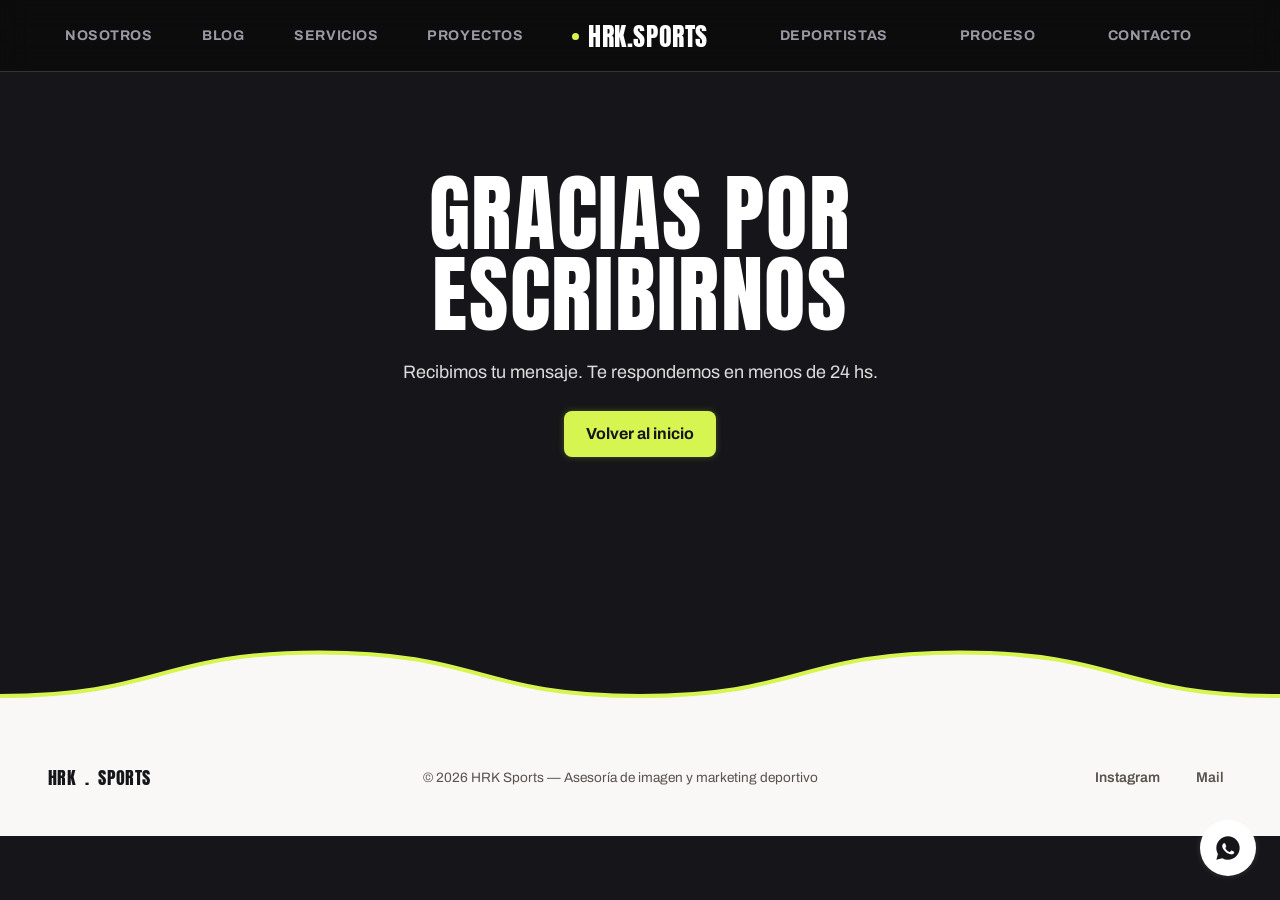
==== gracias.html @ 6d8212dc "Corregir defectos del formulario de contacto y agregar página de gracias propia - Autocomplete (name" ====
<!DOCTYPE html>
<html lang="es-AR">
<head>
<meta charset="UTF-8">
<meta name="viewport" content="width=device-width, initial-scale=1.0">
<title>Gracias por tu consulta — HRK Sports</title>
<meta name="description" content="Recibimos tu consulta. El equipo de HRK Sports te responde en menos de 24 horas.">
<meta name="robots" content="noindex, follow">
<meta name="theme-color" content="#16161a">
<!-- ⚠ hrk-sports.vercel.app es la URL real actual. Cuando se conecte el dominio propio, actualizar esta canonical igual que en index.html. -->
<link rel="canonical" href="https://hrk-sports.vercel.app/gracias.html">

<link rel="preconnect" href="https://fonts.googleapis.com">
<link rel="preconnect" href="https://fonts.gstatic.com" crossorigin>
<link href="https://fonts.googleapis.com/css2?family=Anton&family=Archivo:ital,wght@0,400;0,500;0,600;0,700;1,400&family=Archivo+Expanded:wght@600;700;800;900&display=swap" rel="stylesheet">
<style>
  :root{
    --bg:#16161a;
    --surface:#1e1e23;
    --card:var(--surface);
    --ink:#ffffff;
    --ink-faint:rgba(255,255,255,.6);
    --line:rgba(255,255,255,.16);
    --accent:#D7F551;
    --accent-hover:#e3ff6e;
    --accent-ink:var(--bg);
    --accent-deep:#5c6810;
    --bg-light:#faf8f6;
    --glow-hover:0 0 8px rgba(255,255,255,.2);
    --glow-primary-rest:0 0 6px rgba(255,255,255,.14);
    --radius-sm:8px;
    --radius-lg:24px;
    --container:1280px;
    --container-pad:48px;
    --space-section:96px;
    --space-item:24px;
    --font:'Archivo',system-ui,sans-serif;
    --display:'Archivo Expanded','Archivo',system-ui,sans-serif;
    --title:'Anton',var(--display),sans-serif;
    --title-tracking:0.02em;
    --title-leading:0.95;
    --h1:clamp(1.35rem,6.5vw + .1rem,5.75rem);
  }
  *{margin:0;padding:0;box-sizing:border-box}
  html{scroll-behavior:smooth}
  body{font-family:var(--font);background:var(--bg);color:var(--ink);line-height:1.6;-webkit-font-smoothing:antialiased;overflow-x:hidden}
  a{color:inherit;text-decoration:none}
  .wrap{max-width:var(--container);margin-inline:auto;padding-inline:var(--container-pad)}
  section{padding:var(--space-section) 0;scroll-margin-top:90px}

  /* ---------- NAV (idéntico a index.html, sin selector de idioma:
     esta página sólo existe en español) ---------- */
  header{position:fixed;inset:0 0 auto 0;z-index:200}
  header::before{content:"";position:absolute;inset:0;z-index:-1;background:rgba(10,10,12,.82);backdrop-filter:blur(14px);-webkit-backdrop-filter:blur(14px);border-bottom:1px solid var(--line)}
  .nav{display:grid;grid-template-columns:1fr auto 1fr;align-items:center;height:72px;padding:0 16px}
  .nav-group{display:flex;align-items:center}
  .nav-group.left{justify-content:space-evenly}
  .nav-group.right{justify-content:space-evenly}
  .nav-link{display:inline-flex;align-items:center;justify-content:center;min-height:44px;min-width:44px;font-size:.8125rem;font-weight:700;letter-spacing:.14em;text-transform:uppercase;color:#9a9aa5;transition:color .2s ease;white-space:nowrap}
  .nav-group .nav-link{font-size:.875rem;letter-spacing:.04em}
  .nav-link:hover{color:var(--accent)}
  .logo{grid-column:2;display:inline-flex;align-items:center;justify-self:center;gap:9px;font-family:var(--title);font-weight:400;font-size:1.625rem;line-height:var(--title-leading);letter-spacing:var(--title-tracking);text-transform:uppercase;color:#fff}
  .logo-dot{width:7px;height:7px;border-radius:50%;background:var(--accent);flex:none}
  .burger{grid-column:3;justify-self:end;display:none;background:none;border:0;cursor:pointer;width:44px;height:44px;position:relative;z-index:160}
  .burger span{display:block;width:22px;height:2px;background:#fff;margin:5px auto;transition:.3s}
  .nav-links{display:none}

  .btn{display:inline-flex;align-items:center;justify-content:center;min-height:44px;gap:10px;background:var(--accent);color:var(--accent-ink) !important;padding:10px 22px;border-radius:var(--radius-sm);font-weight:700;font-size:1rem;border:0;cursor:pointer;text-decoration:none;box-shadow:0 0 6px rgba(215,245,81,.25);transition:background .2s ease,box-shadow .2s ease}
  .btn:hover{background:var(--accent-hover);box-shadow:0 0 10px rgba(227,255,110,.4)}

  /* ---------- GRACIAS ---------- */
  .thanks{min-height:70vh;display:flex;align-items:center;justify-content:center;text-align:center;background:var(--bg);color:#fff}
  .thanks-content{max-width:640px;margin:0 auto;display:flex;flex-direction:column;align-items:center;gap:var(--space-item)}
  .thanks-title{font-family:var(--title);font-weight:400;text-transform:uppercase;font-size:var(--h1);line-height:var(--title-leading);letter-spacing:var(--title-tracking)}
  .thanks-text{font-size:1.125rem;line-height:1.6;color:rgba(255,255,255,.85)}

  /* ---------- FOOTER ---------- */
  footer{background:var(--bg-light);color:var(--bg);padding:36px 0}
  .foot{display:flex;align-items:center;justify-content:space-between;gap:var(--space-item);flex-wrap:wrap}
  .foot .logo{color:var(--bg);font-size:1.1rem}
  .foot p{color:#57534d;font-size:.85rem}
  .foot-social{display:flex;gap:var(--space-item)}
  .foot-social a{display:inline-flex;align-items:center;justify-content:center;min-height:44px;min-width:44px;padding:0 4px;color:#57534d;font-size:.88rem;font-weight:600;transition:color .2s}
  .foot-social a:hover{color:var(--accent-deep)}

  /* ---------- WHATSAPP FLOTANTE ---------- */
  .whatsapp-float{position:fixed;bottom:24px;right:24px;width:56px;height:56px;border-radius:50%;background:#fff;color:var(--bg);display:flex;align-items:center;justify-content:center;box-shadow:var(--glow-primary-rest);transition:box-shadow .2s ease;z-index:90}
  .whatsapp-float:hover{box-shadow:var(--glow-hover)}
  .whatsapp-float svg{width:28px;height:28px}

  /* ---------- SEPARADOR ONDULADO ---------- */
  .wave-seam{position:relative;width:100%;height:90px;line-height:0;pointer-events:none}
  .wave-seam svg{display:block;width:100%;height:100%}
  @media(max-width:640px){.wave-seam{height:54px}}

  /* ---------- RESPONSIVE ---------- */
  @media(max-width:960px){
    .nav-group{display:none}
    .nav-links{display:flex;position:fixed;inset:0;background:var(--bg);flex-direction:column;justify-content:center;gap:28px;transform:translateX(100%);transition:transform .3s;z-index:150}
    .nav-links.open{transform:none}
    .nav-links .nav-link{font-size:1.2rem;min-height:44px;display:inline-flex;align-items:center;justify-content:center;padding:6px 0}
    .nav-links a.btn{font-size:1.2rem}
    .burger{display:block}
    body.menu-open .burger span:nth-child(1){transform:translateY(7px) rotate(45deg);background:var(--ink)}
    body.menu-open .burger span:nth-child(2){opacity:0}
    body.menu-open .burger span:nth-child(3){transform:translateY(-7px) rotate(-45deg);background:var(--ink)}
  }
  @media(max-width:680px){
    :root{
      --container-pad:24px;
      --space-section:64px;
    }
    footer{padding-bottom:96px}
  }
</style>
</head>
<body>

<header id="header">
  <div class="wrap nav">
    <nav class="nav-group left" aria-label="Navegación principal">
      <a href="index.html#nosotros" class="nav-link">Nosotros</a>
      <a href="index.html#prensa" class="nav-link">Blog</a>
      <a href="index.html#servicios" class="nav-link">Servicios</a>
      <a href="index.html#trabajo" class="nav-link">Proyectos</a>
    </nav>
    <a href="index.html" class="logo"><span class="logo-dot" aria-hidden="true"></span>HRK.SPORTS</a>
    <nav class="nav-group right" aria-label="Navegación secundaria">
      <a href="index.html#deportistas" class="nav-link">Deportistas</a>
      <a href="index.html#proceso" class="nav-link">Proceso</a>
      <a href="index.html#contacto" class="nav-link">Contacto</a>
    </nav>
    <button class="burger" id="burger" aria-label="Menú"><span></span><span></span><span></span></button>
  </div>
  <nav class="nav-links" id="navLinks">
    <a href="index.html#nosotros" class="nav-link">Nosotros</a>
    <a href="index.html#prensa" class="nav-link">Blog</a>
    <a href="index.html#servicios" class="nav-link">Servicios</a>
    <a href="index.html#trabajo" class="nav-link">Proyectos</a>
    <a href="index.html#deportistas" class="nav-link">Deportistas</a>
    <a href="index.html#proceso" class="nav-link">Proceso</a>
    <a href="index.html#contacto" class="btn">Contacto</a>
  </nav>
</header>

<main>
<section class="thanks">
  <div class="wrap thanks-content">
    <h1 class="thanks-title">Gracias por escribirnos</h1>
    <p class="thanks-text">Recibimos tu mensaje. Te respondemos en menos de 24&nbsp;hs.</p>
    <a href="index.html" class="btn">Volver al inicio</a>
  </div>
</section>
</main>

<div class="wave-seam" aria-hidden="true"><svg viewBox="0 0 1440 120" preserveAspectRatio="none"><rect width="1440" height="120" fill="var(--bg)"/><path d="M0,88 C180,88 180,30 360,30 C540,30 540,88 720,88 C900,88 900,30 1080,30 C1260,30 1260,88 1440,88 L1440,120 L0,120 Z" fill="var(--bg-light)"/><path d="M0,88 C180,88 180,30 360,30 C540,30 540,88 720,88 C900,88 900,30 1080,30 C1260,30 1260,88 1440,88" fill="none" stroke="var(--accent)" stroke-width="4" vector-effect="non-scaling-stroke"/></svg></div>

<a class="whatsapp-float" href="https://wa.me/5492494577556?text=Hola%20HRK%20Sports%2C%20quiero%20conocer%20m%C3%A1s%20sobre%20sus%20servicios." target="_blank" rel="noopener" aria-label="Escribirle a HRK Sports por WhatsApp">
  <svg aria-hidden="true" viewBox="0 0 24 24" fill="currentColor"><path d="M12 2C6.48 2 2 6.48 2 12c0 1.85.5 3.58 1.36 5.07L2 22l5.06-1.32A9.94 9.94 0 0012 22c5.52 0 10-4.48 10-10S17.52 2 12 2zm5.2 14.2c-.22.62-1.28 1.19-1.77 1.24-.45.05-.9.2-3.02-.63-2.56-1.02-4.2-3.6-4.33-3.77-.13-.17-1.03-1.37-1.03-2.62 0-1.24.65-1.85.88-2.1.22-.25.5-.3.66-.3.17 0 .33 0 .48.01.16.01.36-.06.56.43.22.53.73 1.83.79 1.96.06.13.1.29.02.46-.08.17-.13.28-.25.43-.13.15-.27.34-.38.46-.13.13-.26.27-.11.53.15.26.67 1.1 1.43 1.78.98.88 1.81 1.15 2.07 1.28.26.13.41.11.56-.06.15-.17.65-.75.83-1.01.17-.26.34-.21.56-.13.22.09 1.42.67 1.66.79.24.13.4.19.46.29.06.11.06.6-.16 1.22z"/></svg>
</a>

<footer>
  <div class="wrap foot">
    <a href="index.html" class="logo">HRK<span>.</span>SPORTS</a>
    <p>© 2026 HRK Sports — Asesoría de imagen y marketing deportivo</p>
    <div class="foot-social">
      <a href="https://www.instagram.com/hrk.sports/" target="_blank" rel="noopener">Instagram</a>
      <a href="mailto:hrk.sports2025@gmail.com">Mail</a>
    </div>
  </div>
</footer>

<script>
  const burger = document.getElementById('burger');
  const links = document.getElementById('navLinks');
  burger.addEventListener('click', () => {
    links.classList.toggle('open');
    document.body.classList.toggle('menu-open');
  });
  links.querySelectorAll('a').forEach(a => a.addEventListener('click', () => {
    links.classList.remove('open');
    document.body.classList.remove('menu-open');
  }));
</script>
</body>
</html>
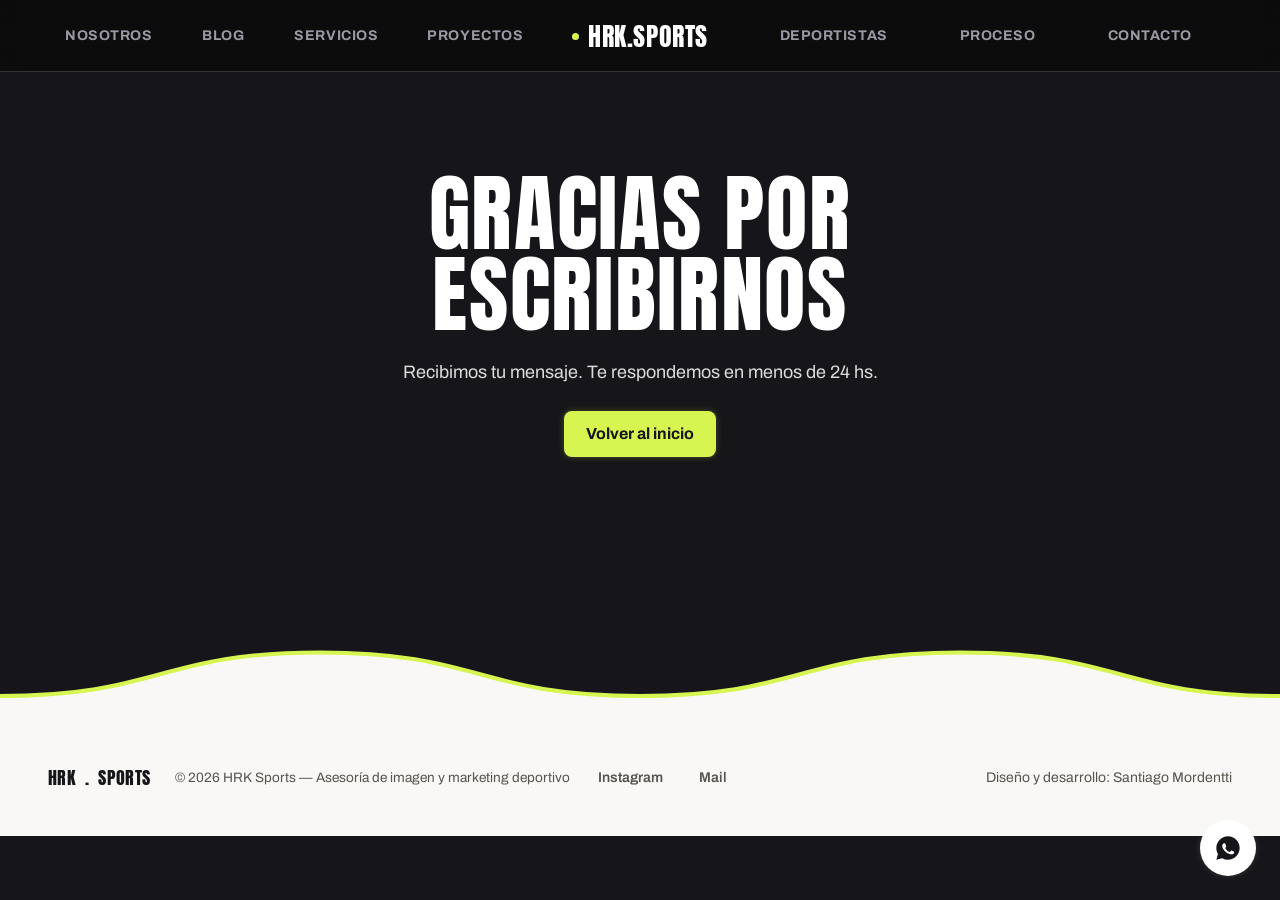
==== commit 95d5e378: "Agregar crédito de autoría al footer de index.html y gracias.html "Diseño y desarrollo: Santiago Mor" ====
--- a/gracias.html
+++ b/gracias.html
@@ -7,8 +7,7 @@
 <meta name="description" content="Recibimos tu consulta. El equipo de HRK Sports te responde en menos de 24 horas.">
 <meta name="robots" content="noindex, follow">
 <meta name="theme-color" content="#16161a">
-<!-- ⚠ hrk-sports.vercel.app es la URL real actual. Cuando se conecte el dominio propio, actualizar esta canonical igual que en index.html. -->
-<link rel="canonical" href="https://hrk-sports.vercel.app/gracias.html">
+<link rel="canonical" href="https://www.hrk-sports.com/gracias.html">
 
 <link rel="preconnect" href="https://fonts.googleapis.com">
 <link rel="preconnect" href="https://fonts.gstatic.com" crossorigin>
@@ -40,6 +39,8 @@
     --title-tracking:0.02em;
     --title-leading:0.95;
     --h1:clamp(1.35rem,6.5vw + .1rem,5.75rem);
+    --text-sm:14px;
+    --leading:1.6;
   }
   *{margin:0;padding:0;box-sizing:border-box}
   html{scroll-behavior:smooth}
@@ -82,6 +83,14 @@
   .foot-social{display:flex;gap:var(--space-item)}
   .foot-social a{display:inline-flex;align-items:center;justify-content:center;min-height:44px;min-width:44px;padding:0 4px;color:#57534d;font-size:.88rem;font-weight:600;transition:color .2s}
   .foot-social a:hover{color:var(--accent-deep)}
+  .foot .foot-credit{color:#57534d;font-size:var(--text-sm);line-height:var(--leading)}
+  .foot-credit{margin-left:auto}
+  .foot-credit a{color:inherit;text-decoration:none;transition:color .2s}
+  .foot-credit a:hover{color:var(--accent-deep)}
+  @media(max-width:680px){
+    .foot{flex-direction:column;justify-content:center;align-items:center;text-align:center}
+    .foot-credit{margin-left:0}
+  }
 
   /* ---------- WHATSAPP FLOTANTE ---------- */
   .whatsapp-float{position:fixed;bottom:24px;right:24px;width:56px;height:56px;border-radius:50%;background:#fff;color:var(--bg);display:flex;align-items:center;justify-content:center;box-shadow:var(--glow-primary-rest);transition:box-shadow .2s ease;z-index:90}
@@ -167,6 +176,8 @@
       <a href="https://www.instagram.com/hrk.sports/" target="_blank" rel="noopener">Instagram</a>
       <a href="mailto:hrk.sports2025@gmail.com">Mail</a>
     </div>
+    <!-- ⚠ Reemplazar [URL_PENDIENTE] por la URL real del sitio/portfolio de Santiago Mordentti. -->
+    <p class="foot-credit">Diseño y desarrollo: <a href="[URL_PENDIENTE]" target="_blank" rel="noopener">Santiago Mordentti</a></p>
   </div>
 </footer>
 
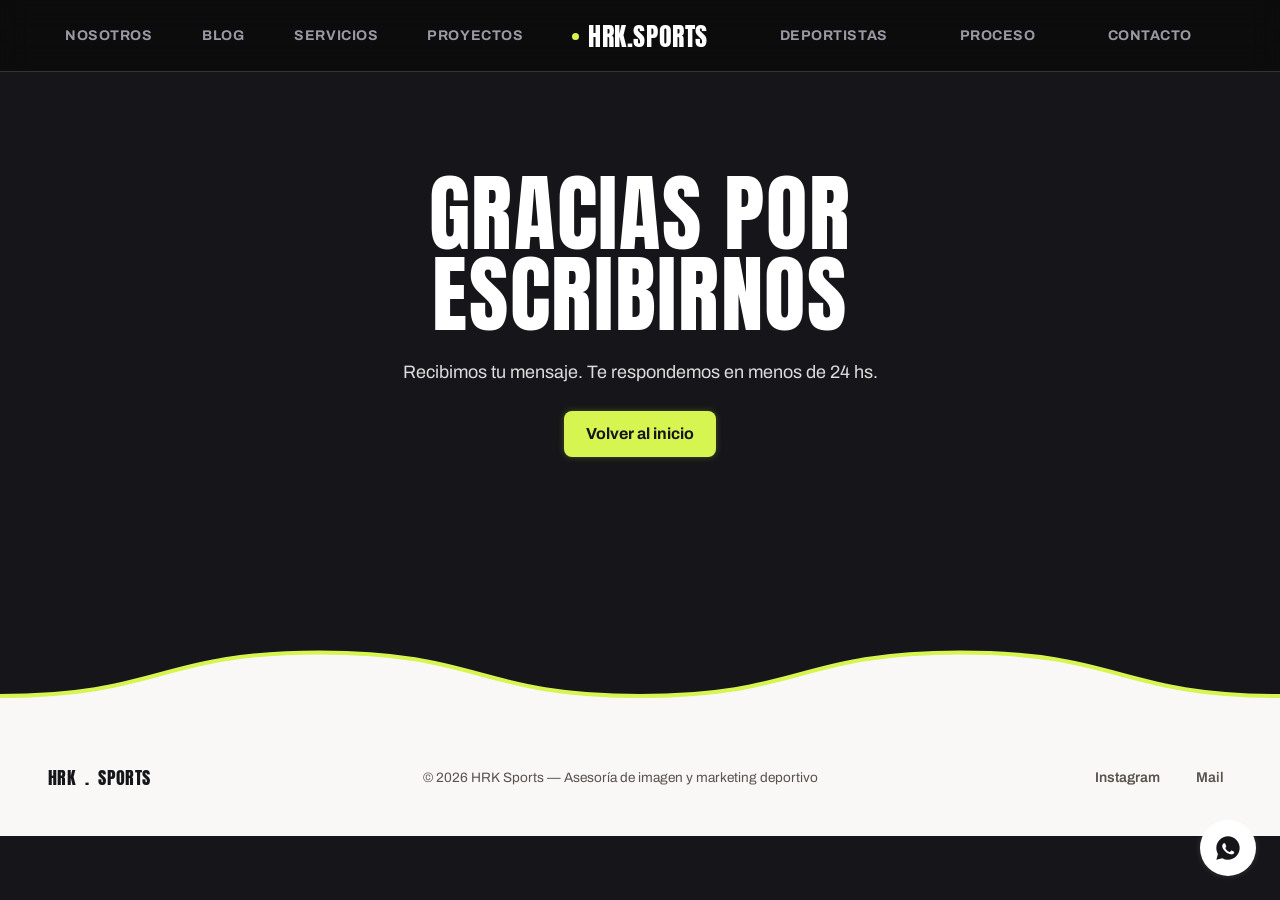
==== commit 9f9628d5: "Revert "Agregar crédito de autoría al footer de index.html y gracias.html" This reverts commit 95d5e" ====
--- a/gracias.html
+++ b/gracias.html
@@ -39,8 +39,6 @@
     --title-tracking:0.02em;
     --title-leading:0.95;
     --h1:clamp(1.35rem,6.5vw + .1rem,5.75rem);
-    --text-sm:14px;
-    --leading:1.6;
   }
   *{margin:0;padding:0;box-sizing:border-box}
   html{scroll-behavior:smooth}
@@ -83,14 +81,6 @@
   .foot-social{display:flex;gap:var(--space-item)}
   .foot-social a{display:inline-flex;align-items:center;justify-content:center;min-height:44px;min-width:44px;padding:0 4px;color:#57534d;font-size:.88rem;font-weight:600;transition:color .2s}
   .foot-social a:hover{color:var(--accent-deep)}
-  .foot .foot-credit{color:#57534d;font-size:var(--text-sm);line-height:var(--leading)}
-  .foot-credit{margin-left:auto}
-  .foot-credit a{color:inherit;text-decoration:none;transition:color .2s}
-  .foot-credit a:hover{color:var(--accent-deep)}
-  @media(max-width:680px){
-    .foot{flex-direction:column;justify-content:center;align-items:center;text-align:center}
-    .foot-credit{margin-left:0}
-  }
 
   /* ---------- WHATSAPP FLOTANTE ---------- */
   .whatsapp-float{position:fixed;bottom:24px;right:24px;width:56px;height:56px;border-radius:50%;background:#fff;color:var(--bg);display:flex;align-items:center;justify-content:center;box-shadow:var(--glow-primary-rest);transition:box-shadow .2s ease;z-index:90}
@@ -176,8 +166,6 @@
       <a href="https://www.instagram.com/hrk.sports/" target="_blank" rel="noopener">Instagram</a>
       <a href="mailto:hrk.sports2025@gmail.com">Mail</a>
     </div>
-    <!-- ⚠ Reemplazar [URL_PENDIENTE] por la URL real del sitio/portfolio de Santiago Mordentti. -->
-    <p class="foot-credit">Diseño y desarrollo: <a href="[URL_PENDIENTE]" target="_blank" rel="noopener">Santiago Mordentti</a></p>
   </div>
 </footer>
 
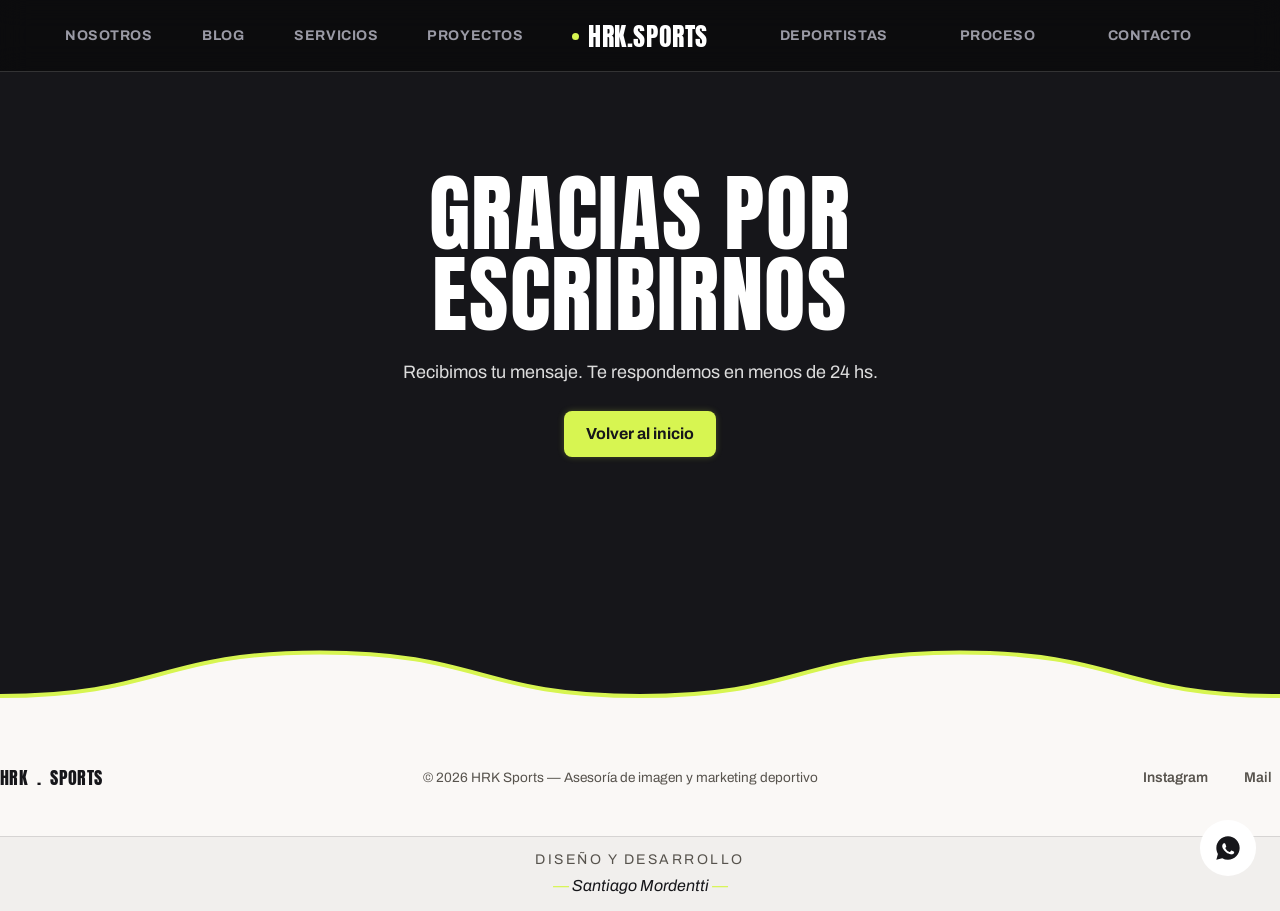
==== commit 7a0075a9: "Agregar banda de crédito de autoría debajo del footer Franja aparte (no un elemento más dentro de la" ====
--- a/gracias.html
+++ b/gracias.html
@@ -33,6 +33,8 @@
     --container-pad:48px;
     --space-section:96px;
     --space-item:24px;
+    --space-tight:12px;
+    --text-sm:14px;
     --font:'Archivo',system-ui,sans-serif;
     --display:'Archivo Expanded','Archivo',system-ui,sans-serif;
     --title:'Anton',var(--display),sans-serif;
@@ -74,13 +76,24 @@
   .thanks-text{font-size:1.125rem;line-height:1.6;color:rgba(255,255,255,.85)}
 
   /* ---------- FOOTER ---------- */
-  footer{background:var(--bg-light);color:var(--bg);padding:36px 0}
-  .foot{display:flex;align-items:center;justify-content:space-between;gap:var(--space-item);flex-wrap:wrap}
+  footer{background:var(--bg-light);color:var(--bg)}
+  .foot{display:flex;align-items:center;justify-content:space-between;gap:var(--space-item);flex-wrap:wrap;padding:36px 0}
   .foot .logo{color:var(--bg);font-size:1.1rem}
   .foot p{color:#57534d;font-size:.85rem}
   .foot-social{display:flex;gap:var(--space-item)}
   .foot-social a{display:inline-flex;align-items:center;justify-content:center;min-height:44px;min-width:44px;padding:0 4px;color:#57534d;font-size:.88rem;font-weight:600;transition:color .2s}
   .foot-social a:hover{color:var(--accent-deep)}
+
+  /* Banda de crédito — franja aparte debajo de la fila del footer, no un
+     bloque más de la página: fondo apenas un paso más oscuro que
+     --bg-light (color-mix, no un hex nuevo) y padding chico
+     (--space-tight). Discreta a propósito, no compite con la marca. */
+  .foot-credit-band{border-top:1px solid color-mix(in srgb, var(--bg) 12%, transparent);background:color-mix(in srgb, var(--bg) 4%, var(--bg-light));padding:var(--space-tight) 0;text-align:center}
+  .foot-credit-label{font-size:var(--text-sm);letter-spacing:.18em;text-transform:uppercase;color:#57534d}
+  .foot-credit-name{margin-top:2px;font-style:italic;color:var(--bg)}
+  .foot-credit-name .dash{color:var(--accent)}
+  .foot-credit-name a{color:inherit;text-decoration:none;transition:color .2s}
+  .foot-credit-name a:hover{color:var(--accent)}
 
   /* ---------- WHATSAPP FLOTANTE ---------- */
   .whatsapp-float{position:fixed;bottom:24px;right:24px;width:56px;height:56px;border-radius:50%;background:#fff;color:var(--bg);display:flex;align-items:center;justify-content:center;box-shadow:var(--glow-primary-rest);transition:box-shadow .2s ease;z-index:90}
@@ -109,7 +122,7 @@
       --container-pad:24px;
       --space-section:64px;
     }
-    footer{padding-bottom:96px}
+    .foot-credit-band{padding-bottom:96px}
   }
 </style>
 </head>
@@ -167,6 +180,13 @@
       <a href="mailto:hrk.sports2025@gmail.com">Mail</a>
     </div>
   </div>
+  <div class="foot-credit-band">
+    <div class="wrap">
+      <p class="foot-credit-label">Diseño y desarrollo</p>
+      <!-- ⚠ Reemplazar [URL_PENDIENTE] por la URL real del sitio/portfolio de Santiago Mordentti. -->
+      <p class="foot-credit-name"><span class="dash" aria-hidden="true">—</span> <a href="[URL_PENDIENTE]" target="_blank" rel="noopener">Santiago Mordentti</a> <span class="dash" aria-hidden="true">—</span></p>
+    </div>
+  </div>
 </footer>
 
 <script>
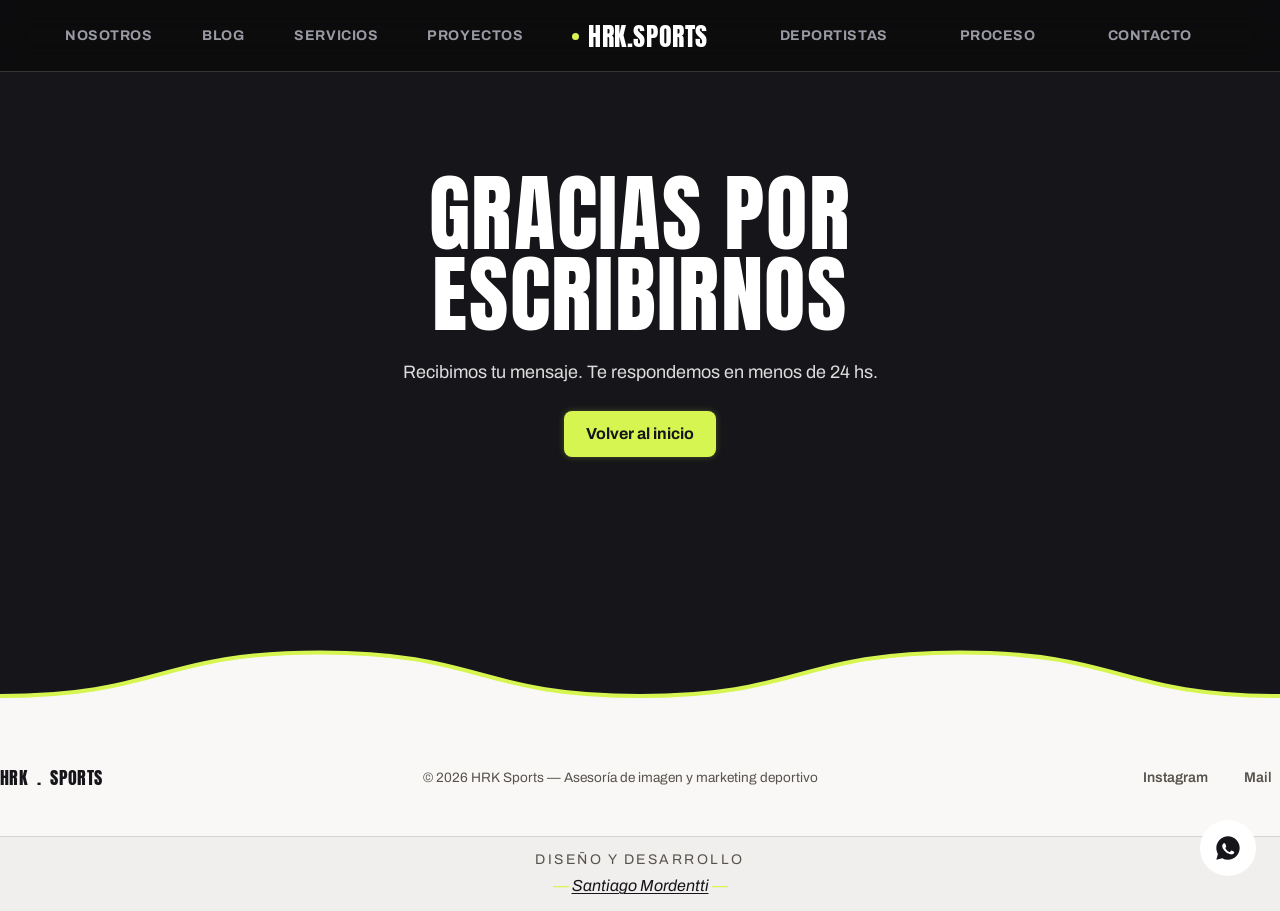
==== commit 28372b4c: "Conecta el portfolio de Santiago Mordentti en las seis páginas Reemplaza el placeholder [URL_PENDIEN" ====
--- a/gracias.html
+++ b/gracias.html
@@ -8,6 +8,12 @@
 <meta name="robots" content="noindex, follow">
 <meta name="theme-color" content="#16161a">
 <link rel="canonical" href="https://www.hrk-sports.com/gracias.html">
+
+<link rel="icon" href="/favicon.ico" sizes="32x32">
+<link rel="icon" type="image/svg+xml" href="/favicon.svg">
+<link rel="icon" type="image/png" sizes="512x512" href="/favicon-512.png">
+<link rel="apple-touch-icon" href="/apple-touch-icon.png">
+<link rel="manifest" href="/site.webmanifest">
 
 <link rel="preconnect" href="https://fonts.googleapis.com">
 <link rel="preconnect" href="https://fonts.gstatic.com" crossorigin>
@@ -92,8 +98,13 @@
   .foot-credit-label{font-size:var(--text-sm);letter-spacing:.18em;text-transform:uppercase;color:#57534d}
   .foot-credit-name{margin-top:2px;font-style:italic;color:var(--bg)}
   .foot-credit-name .dash{color:var(--accent)}
-  .foot-credit-name a{color:inherit;text-decoration:none;transition:color .2s}
+  /* padding+margin negativos del mismo valor: el área táctil del
+     nombre crece a 44px sin mover nada visualmente (se cancelan en el
+     layout). Subrayado propio porque el itálico de alrededor no
+     alcanza para que se note que es tocable. */
+  .foot-credit-name a{color:inherit;text-decoration:underline;text-decoration-color:currentColor;text-underline-offset:2px;padding:16px 4px;margin:-16px -4px;border-radius:3px;transition:color .2s}
   .foot-credit-name a:hover{color:var(--accent)}
+  .foot-credit-name a:focus-visible{outline:2px solid var(--accent);outline-offset:2px}
 
   /* ---------- WHATSAPP FLOTANTE ---------- */
   .whatsapp-float{position:fixed;bottom:24px;right:24px;width:56px;height:56px;border-radius:50%;background:#fff;color:var(--bg);display:flex;align-items:center;justify-content:center;box-shadow:var(--glow-primary-rest);transition:box-shadow .2s ease;z-index:90}
@@ -183,8 +194,7 @@
   <div class="foot-credit-band">
     <div class="wrap">
       <p class="foot-credit-label">Diseño y desarrollo</p>
-      <!-- ⚠ Reemplazar [URL_PENDIENTE] por la URL real del sitio/portfolio de Santiago Mordentti. -->
-      <p class="foot-credit-name"><span class="dash" aria-hidden="true">—</span> <a href="[URL_PENDIENTE]" target="_blank" rel="noopener">Santiago Mordentti</a> <span class="dash" aria-hidden="true">—</span></p>
+      <p class="foot-credit-name"><span class="dash" aria-hidden="true">—</span> <a href="https://portfolio-weld-nine-48.vercel.app/" target="_blank" rel="noopener noreferrer" aria-label="Ver el portfolio de Santiago Mordentti (abre en una pestaña nueva)">Santiago Mordentti</a> <span class="dash" aria-hidden="true">—</span></p>
     </div>
   </div>
 </footer>
